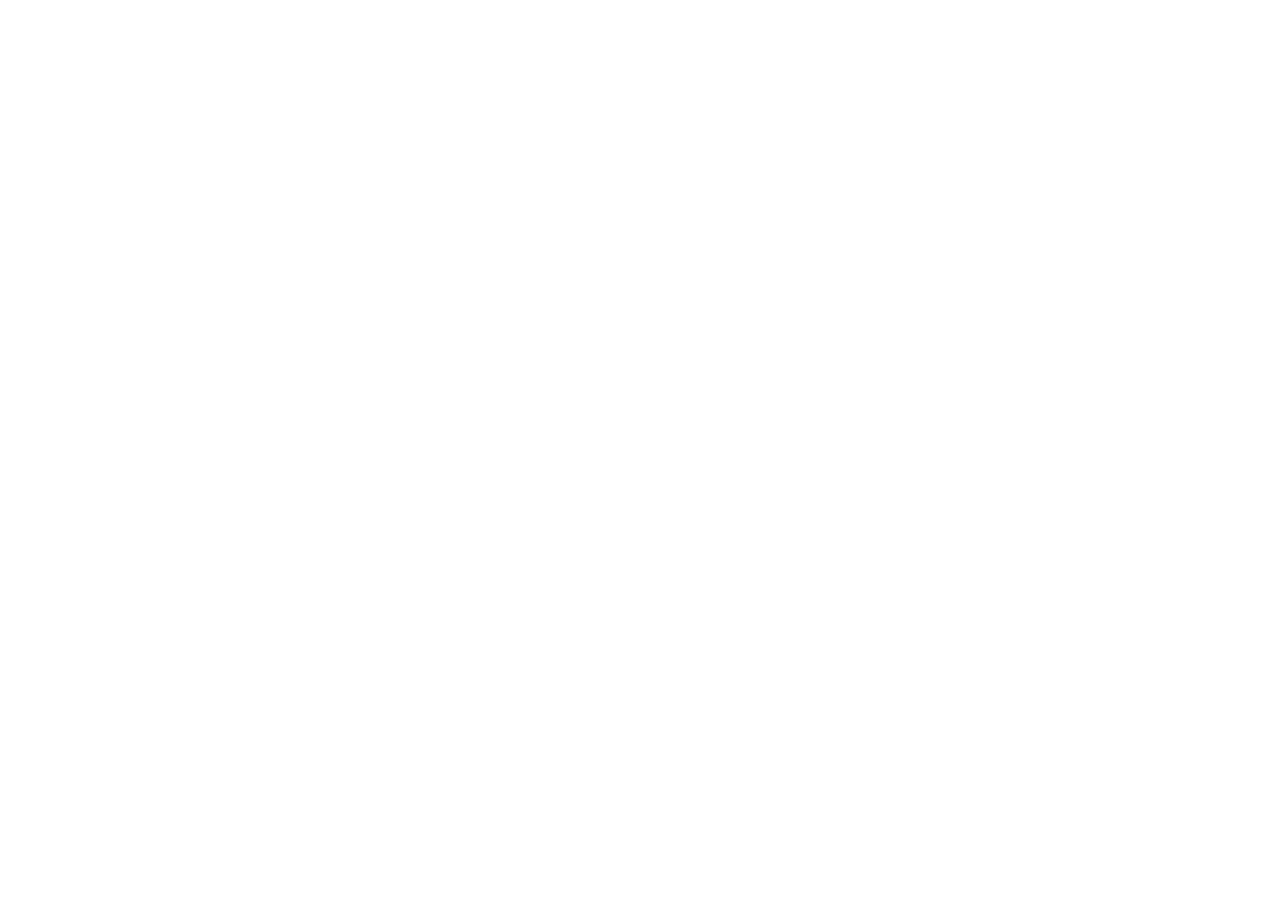
==== About.html @ 77a21e0c "adding new" ====
<!DOCTYPE html>
<html lang="en">
<head>
    <meta charset="UTF-8">
    <meta http-equiv="X-UA-Compatible" content="IE=edge">
    <meta name="viewport" content="width=device-width, initial-scale=1.0">
    <title>Document</title>
</head>
<body>
    
</body>
</html>
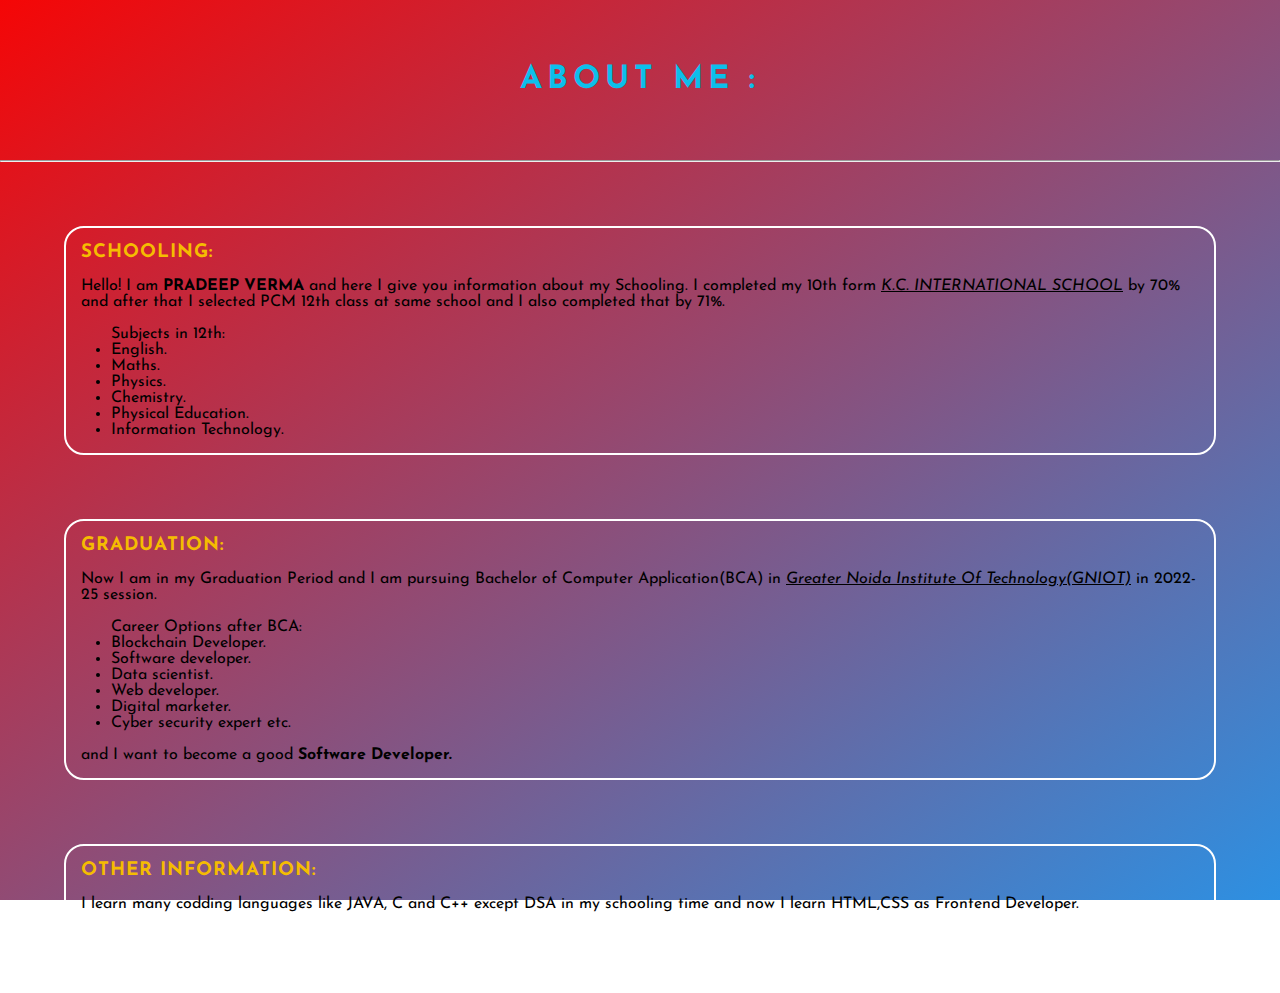
==== commit a82443b3: "modyfy" ====
--- a/About.html
+++ b/About.html
@@ -5,8 +5,71 @@
     <meta http-equiv="X-UA-Compatible" content="IE=edge">
     <meta name="viewport" content="width=device-width, initial-scale=1.0">
     <title>Document</title>
+    <link rel="stylesheet" href="frame.css">
+    <link href="https://fonts.googleapis.com/css2?family=Josefin+Sans&display=swap" rel="stylesheet">
 </head>
 <body>
-    
+    <div>
+        <h1 class="abt">
+            ABOUT ME :
+        </h1>
+    </div>
+    <hr>
+    <section >
+        <div class="schooling">
+            <h3>
+                SCHOOLING:
+            </h3>
+            <br>
+            <p>
+                Hello! I am <B>PRADEEP VERMA</B> and here I give you information about my Schooling. I completed my 10th form <a href="http://www.kcinternationalschool.com/" target="_blank"><u><i>K.C. INTERNATIONAL SCHOOL</i></u></a> by 70% and after that I selected PCM 12th class at same school and I also completed that by 71%.
+            </p>
+            <br>
+            <div class="sublist">
+            <p>
+                Subjects in 12th:
+                <ul>
+                    <li>English.</li>
+                    <li>Maths.</li>
+                    <li>Physics.</li>
+                    <li>Chemistry.</li>
+                    <li>Physical Education.</li>
+                    <li>Information Technology.</li>
+                </ul> 
+            </p>
+            </div>
+        </div>
+        <div class="schooling">
+            <h3>
+                GRADUATION:
+            </h3><br>
+            <p>Now I am in my Graduation Period and I am pursuing Bachelor of Computer Application(BCA) in <a href="https://www.gniotips.in/" target="_blank"><u><i>Greater Noida Institute Of Technology(GNIOT)</i></u></a> in 2022-25 session.
+            </p>
+            <br>
+            <div class="sublist">
+                <p>
+                    Career Options after BCA:
+                    <ul>
+                        <li>Blockchain Developer.</li>
+                        <li>Software developer.</li>
+                        <li>Data scientist.</li>
+                        <li>Web developer.</li>
+                        <li>Digital marketer.</li>
+                        <li>Cyber security expert etc. </li>
+                    </ul> 
+                </p>
+                </div>
+                <br>
+                <p>and I want to become a good <b> Software Developer.</b></p>
+        </div>
+        <div class="schooling">
+            <h3>
+                OTHER INFORMATION:
+            </h3>
+            <br>
+            <p>I learn many codding languages like JAVA, C and C++ except DSA in my schooling time and now I learn HTML,CSS as Frontend Developer. 
+            </p>
+        </div>
+    </section>
 </body>
 </html>--- a/frame.css
+++ b/frame.css
@@ -0,0 +1,116 @@
+*{
+    padding: 0;
+    margin: 0;
+    box-sizing: border-box;
+    font-family:'Josefin Sans','sans-serif';
+    background: linear-gradient(to bottom right, rgb(245, 6, 6),rgb(45, 144, 226));
+    background-attachment: fixed;
+    background-repeat: no-repeat;
+
+}
+body{
+    overflow-x: hidden;
+}
+nav{
+    display: flex;
+    flex-direction: row;
+    align-items: center;
+    justify-content: space-between;
+    padding-top:40px;
+    padding-left: 5%;
+    padding-right: 5%;
+
+}
+nav ul li {
+    list-style-type: none;
+    display: inline-block;
+    padding:10px 20px;
+}
+nav ul li a{
+    font-size: 20px;
+    color: white;
+    text-decoration: none;
+    transition: .3s;
+}
+nav ul li a:hover{
+    color: #252320;
+}
+.logo{
+    height: 70px;
+}
+.button{
+    border: none;
+    background: rgb(11, 253, 11);
+    padding: 12px 30px;
+    border-radius: 30px;
+    color: white;
+    font-size: 15px;
+    text-decoration: none;
+    font-weight: bold; 
+    transition: .4s;
+}
+.button:hover{
+    transform: scale(1.3);
+    cursor: pointer;
+}
+.content{
+    margin-top: 0%;
+    max-width: 100%;
+    align-items: center;
+    text-align: center; 
+}
+.content h1{
+    margin-top: 10%;
+    font-size: 25px;
+    color: rgb(255, 255, 255);
+    font-weight: 600;
+    transition: .5s;
+}
+.content p{
+    margin-top: 2%;
+    margin-left: 5%;
+    font-size: 50px;
+    color: rgb(76, 193, 240);
+    font-weight: 600;
+    transition: .5s;
+}
+.btn{
+    font-family: 'consolas';
+    font-size: 20px;  
+    color: #fff;
+    margin: 5px;
+    padding: 7px 22px;
+    border: 1px solid coral;
+    border-radius: 25px;
+    text-decoration: none;
+    transition: .2s;
+}
+.btn:hover{
+    background:coral;
+    transform: scale(1);
+}
+.abt{
+    text-align: center;
+    padding: 5%;
+    color: rgb(13, 190, 235);
+    letter-spacing: 5px;
+    transition: .4s;
+}
+.schooling{
+    border: solid 2px white;
+    padding: 15px;
+    border-radius: 20px;
+    margin: 5%;
+}
+.schooling h3{
+    color: rgb(245, 188, 1);
+    letter-spacing: 1px;
+}
+.schooling p a{
+    text-decoration: none;
+    color: black;
+}
+.sublist{
+    border:none;
+    padding-left:30px;
+}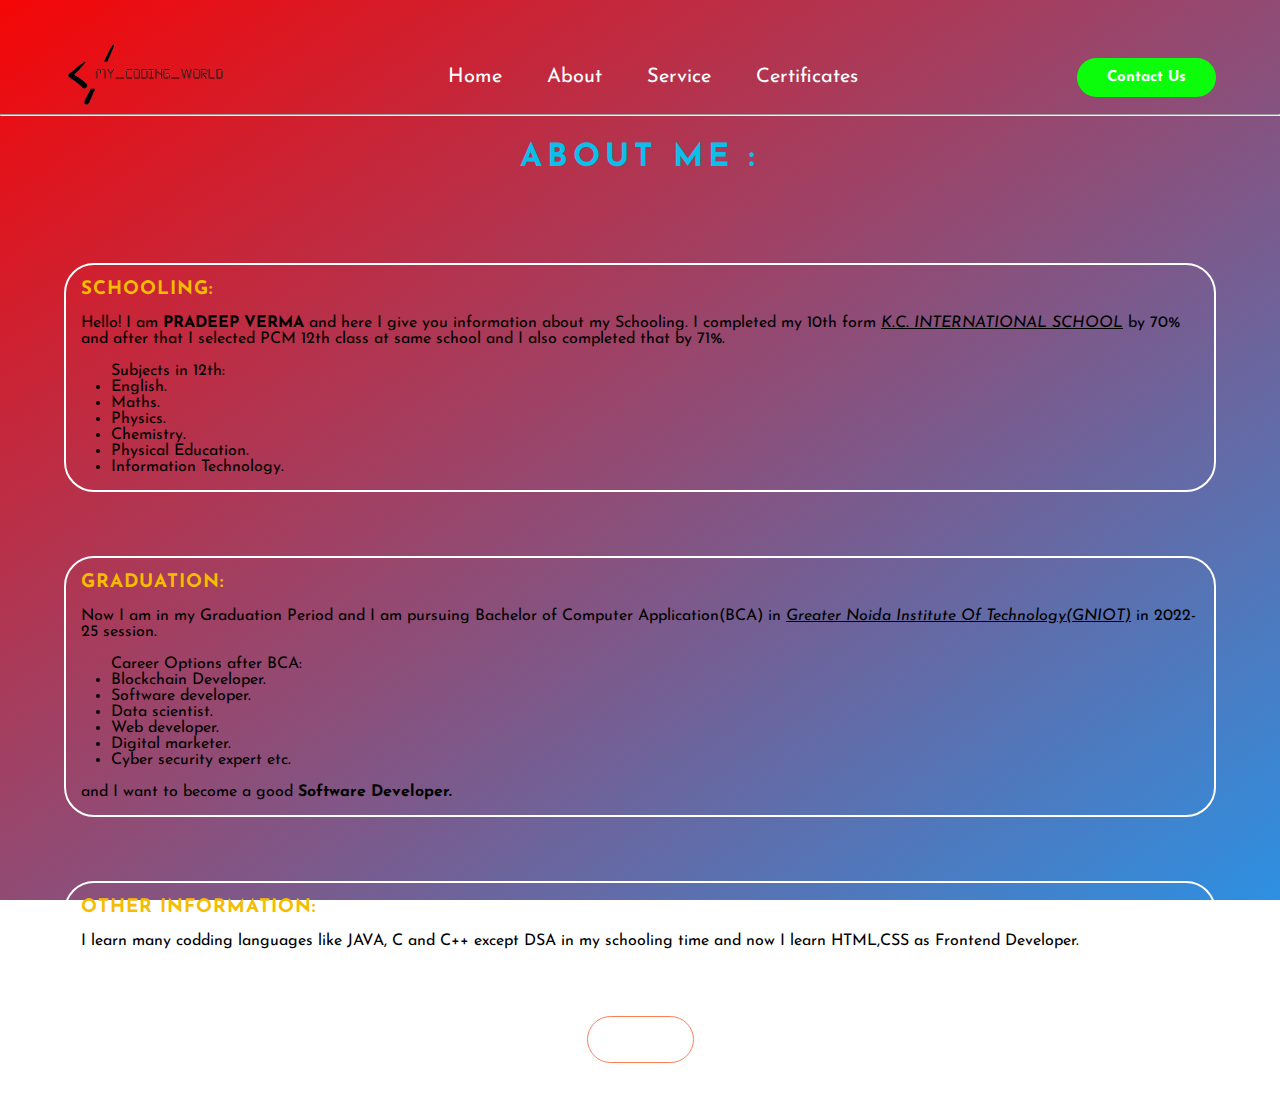
==== commit ab56fd0f: "modyfy" ====
--- a/About.html
+++ b/About.html
@@ -9,12 +9,28 @@
     <link href="https://fonts.googleapis.com/css2?family=Josefin+Sans&display=swap" rel="stylesheet">
 </head>
 <body>
+    <div class="navbar">
+        <nav>
+            <div >
+                <a href="body.html"><img src="logo.png" alt="logo" class="logo"></a>
+            </div>
+            <div class ="pages">
+            <ul>
+                <li><a href="body.html">Home</a></li>
+                <li><a href="About.html" target="_self">About</a></li>
+                <li><a href="#">Service</a></li>
+                <li><a href="#">Certificates</a></li>
+            </ul>
+        </div>
+            <a href="#" class="button">Contact Us</a>
+        </nav>
+    </div>
+    <hr>
     <div>
         <h1 class="abt">
             ABOUT ME :
         </h1>
     </div>
-    <hr>
     <section >
         <div class="schooling">
             <h3>
@@ -71,5 +87,8 @@
             </p>
         </div>
     </section>
+    <div class="bx">
+        <a href="resume.html" target="_self" class="resume">Resume →</a>
+    </div>
 </body>
 </html>--- a/frame.css
+++ b/frame.css
@@ -86,12 +86,12 @@
     transition: .2s;
 }
 .btn:hover{
-    background:coral;
-    transform: scale(1);
+    background:rgb(255, 255, 255);
+    color: coral;
 }
 .abt{
     text-align: center;
-    padding: 5%;
+    padding: 2%;
     color: rgb(13, 190, 235);
     letter-spacing: 5px;
     transition: .4s;
@@ -99,8 +99,9 @@
 .schooling{
     border: solid 2px white;
     padding: 15px;
-    border-radius: 20px;
-    margin: 5%;
+    border-radius: 30px;
+    margin:5%;
+    transition: .2s;
 }
 .schooling h3{
     color: rgb(245, 188, 1);
@@ -113,4 +114,22 @@
 .sublist{
     border:none;
     padding-left:30px;
+}
+.bx{
+    text-align: center;
+    margin: 5%;
+}
+.resume{
+    border:solid 1px coral;
+    padding: 15px;
+    border-radius: 30px;
+    color: white;
+    font-size: 15px;
+    text-decoration: none;
+    font-weight: bold; 
+    transition: .4s;
+}
+.resume:hover{
+    color: coral;
+    background: rgb(255, 255, 255);
 }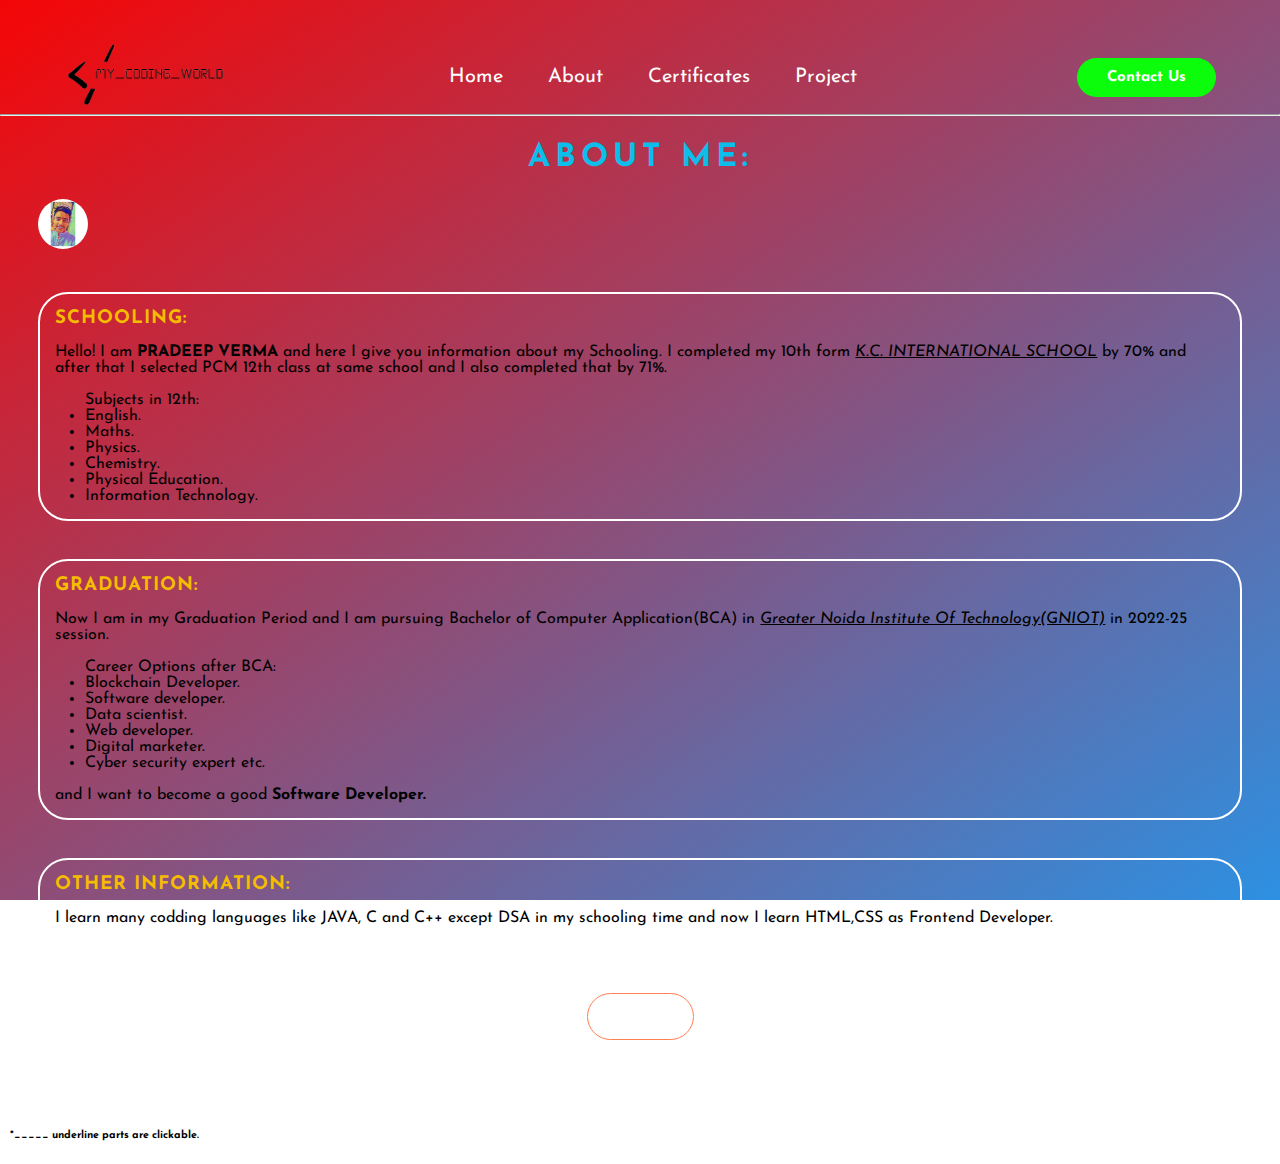
==== commit c15ffeb9: "adding new files" ====
--- a/About.html
+++ b/About.html
@@ -4,7 +4,7 @@
     <meta charset="UTF-8">
     <meta http-equiv="X-UA-Compatible" content="IE=edge">
     <meta name="viewport" content="width=device-width, initial-scale=1.0">
-    <title>Document</title>
+    <title>About</title>
     <link rel="stylesheet" href="frame.css">
     <link href="https://fonts.googleapis.com/css2?family=Josefin+Sans&display=swap" rel="stylesheet">
 </head>
@@ -12,14 +12,14 @@
     <div class="navbar">
         <nav>
             <div >
-                <a href="body.html"><img src="logo.png" alt="logo" class="logo"></a>
+                <a href="index.html"><img src="logo.png" alt="logo" class="logo"></a>
             </div>
             <div class ="pages">
             <ul>
-                <li><a href="body.html">Home</a></li>
+                <li><a href="index.html">Home</a></li>
                 <li><a href="About.html" target="_self">About</a></li>
-                <li><a href="#">Service</a></li>
-                <li><a href="#">Certificates</a></li>
+                <li><a href="certificates.html">Certificates</a></li>
+                <li><a href="project.html">Project</a></li>
             </ul>
         </div>
             <a href="#" class="button">Contact Us</a>
@@ -28,8 +28,11 @@
     <hr>
     <div>
         <h1 class="abt">
-            ABOUT ME :
+            ABOUT ME:
         </h1>
+    </div>
+    <div class="abtmpicbox">
+        <a href="index.html" target="_self"><img class="abtmepic" src="profilpic.jpg"></a>
     </div>
     <section >
         <div class="schooling">
@@ -90,5 +93,10 @@
     <div class="bx">
         <a href="resume.html" target="_self" class="resume">Resume →</a>
     </div>
+    <br>
+    <br>
+    <div class="note">
+        <h6>*_____ underline parts are clickable.</h6>
+    </div>
 </body>
 </html>--- a/frame.css
+++ b/frame.css
@@ -53,6 +53,14 @@
     transform: scale(1.3);
     cursor: pointer;
 }
+.prfl{
+    text-align: center;
+}
+.profilpic{
+    margin-top: 50px;
+    height: 200px;
+    border-radius: 50%;
+}
 .content{
     margin-top: 0%;
     max-width: 100%;
@@ -60,14 +68,14 @@
     text-align: center; 
 }
 .content h1{
-    margin-top: 10%;
+    margin-top: 1%;
     font-size: 25px;
     color: rgb(255, 255, 255);
     font-weight: 600;
     transition: .5s;
 }
 .content p{
-    margin-top: 2%;
+    margin-top: 1%;
     margin-left: 5%;
     font-size: 50px;
     color: rgb(76, 193, 240);
@@ -78,7 +86,8 @@
     font-family: 'consolas';
     font-size: 20px;  
     color: #fff;
-    margin: 5px;
+    margin-top: 5px;
+    padding-bottom: 50px;
     padding: 7px 22px;
     border: 1px solid coral;
     border-radius: 25px;
@@ -96,11 +105,20 @@
     letter-spacing: 5px;
     transition: .4s;
 }
+.abtmpicbox{
+    text-align: left;
+    margin-left: 3%;
+}
+.abtmepic{
+    height: 50px;
+    width: 50px;
+    border-radius: 50%;
+}
 .schooling{
     border: solid 2px white;
     padding: 15px;
     border-radius: 30px;
-    margin:5%;
+    margin: 3%;
     transition: .2s;
 }
 .schooling h3{
@@ -132,4 +150,11 @@
 .resume:hover{
     color: coral;
     background: rgb(255, 255, 255);
+}
+
+
+
+.note{
+    padding: 10px;
+    margin-bottom: 1%;
 }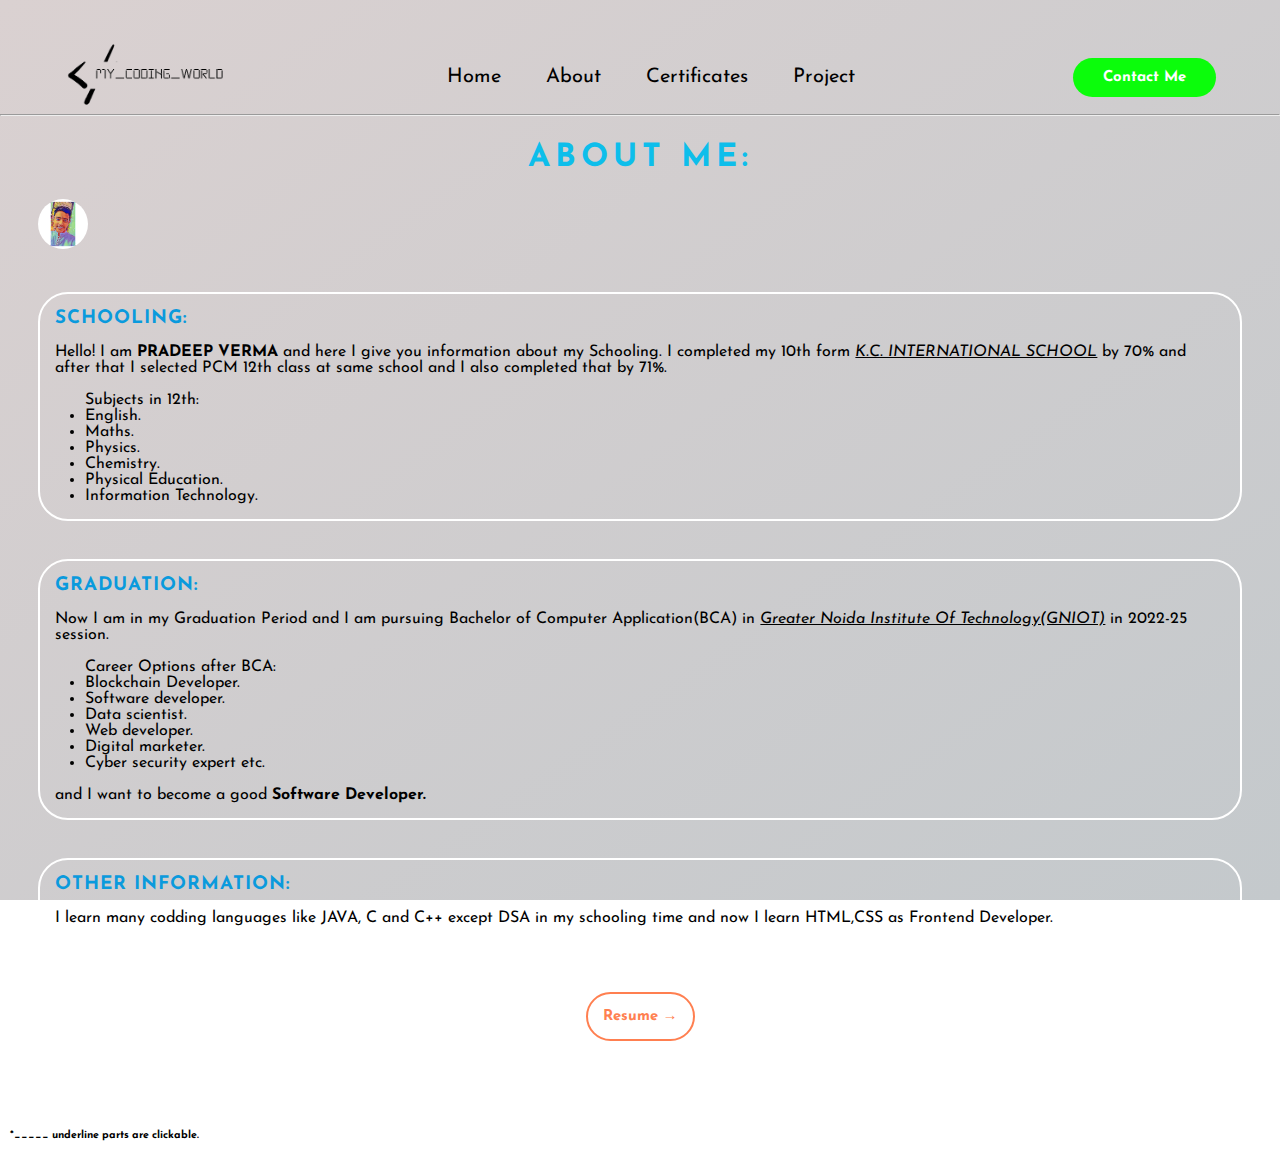
==== commit e79663a5: "new files" ====
--- a/About.html
+++ b/About.html
@@ -22,7 +22,7 @@
                 <li><a href="project.html">Project</a></li>
             </ul>
         </div>
-            <a href="#" class="button">Contact Us</a>
+            <a href="contact.html" class="button">Contact Me</a>
         </nav>
     </div>
     <hr>
--- a/frame.css
+++ b/frame.css
@@ -3,7 +3,7 @@
     margin: 0;
     box-sizing: border-box;
     font-family:'Josefin Sans','sans-serif';
-    background: linear-gradient(to bottom right, rgb(245, 6, 6),rgb(45, 144, 226));
+    background: linear-gradient(to bottom right, #dad1d1,#c4c9cc);
     background-attachment: fixed;
     background-repeat: no-repeat;
 
@@ -28,12 +28,12 @@
 }
 nav ul li a{
     font-size: 20px;
-    color: white;
+    color: rgb(0, 0, 0);
     text-decoration: none;
     transition: .3s;
 }
 nav ul li a:hover{
-    color: #252320;
+    color: #e70e0e;
 }
 .logo{
     height: 70px;
@@ -70,7 +70,7 @@
 .content h1{
     margin-top: 1%;
     font-size: 25px;
-    color: rgb(255, 255, 255);
+    color: rgb(43, 43, 43);
     font-weight: 600;
     transition: .5s;
 }
@@ -78,25 +78,25 @@
     margin-top: 1%;
     margin-left: 5%;
     font-size: 50px;
-    color: rgb(76, 193, 240);
+    color: #7076FE;
     font-weight: 600;
     transition: .5s;
 }
 .btn{
     font-family: 'consolas';
     font-size: 20px;  
-    color: #fff;
+    color: coral;
     margin-top: 5px;
     padding-bottom: 50px;
     padding: 7px 22px;
-    border: 1px solid coral;
+    border: 2px solid coral;
     border-radius: 25px;
     text-decoration: none;
     transition: .2s;
 }
 .btn:hover{
-    background:rgb(255, 255, 255);
-    color: coral;
+    background:coral;
+    color: rgb(255, 251, 249);
 }
 .abt{
     text-align: center;
@@ -122,7 +122,7 @@
     transition: .2s;
 }
 .schooling h3{
-    color: rgb(245, 188, 1);
+    color: rgb(10, 154, 221);
     letter-spacing: 1px;
 }
 .schooling p a{
@@ -138,20 +138,75 @@
     margin: 5%;
 }
 .resume{
-    border:solid 1px coral;
+    border:solid 2px coral;
     padding: 15px;
     border-radius: 30px;
-    color: white;
+    color: coral;
     font-size: 15px;
     text-decoration: none;
     font-weight: bold; 
     transition: .4s;
 }
 .resume:hover{
-    color: coral;
-    background: rgb(255, 255, 255);
-}
-
+    color: white;
+    background: coral;
+}
+.cntapp{
+    text-align: center;
+    padding: 3%;
+    border: solid 2px white;
+    margin-left:110px;
+    margin-right:110px;
+    border-radius: 40px;
+}
+.wtsappicon{
+    height:50px;
+    margin-right: 10px;
+    transition: .2s;
+}
+.wtsappicon:hover{
+    transform: scale(1.5);
+}
+.instaicon{
+    height:50px;
+    margin-right: 10px;
+    transition: .2s;
+}
+.instaicon:hover{
+    transform: scale(1.5);
+}
+.linkedinicon{
+    height:50px;
+    margin-right: 10px;
+    transition: .2s;
+}
+.linkedinicon:hover{
+    transform: scale(1.5);
+}
+.teleicon{
+    height:50px;
+    margin-right: 10px;
+    transition: .2s;
+}
+.teleicon:hover{
+    transform: scale(1.5);
+}
+.mailicon{
+    height:50px;
+    margin-right: 10px;
+    transition: .2s;
+}
+.mailicon:hover{
+    transform: scale(1.5);
+}
+.telephoneicon{
+    height:50px;
+    margin-right: 10px;
+    transition: .2s;
+}
+.telephoneicon:hover{
+    transform: scale(1.5);
+}
 
 
 .note{
